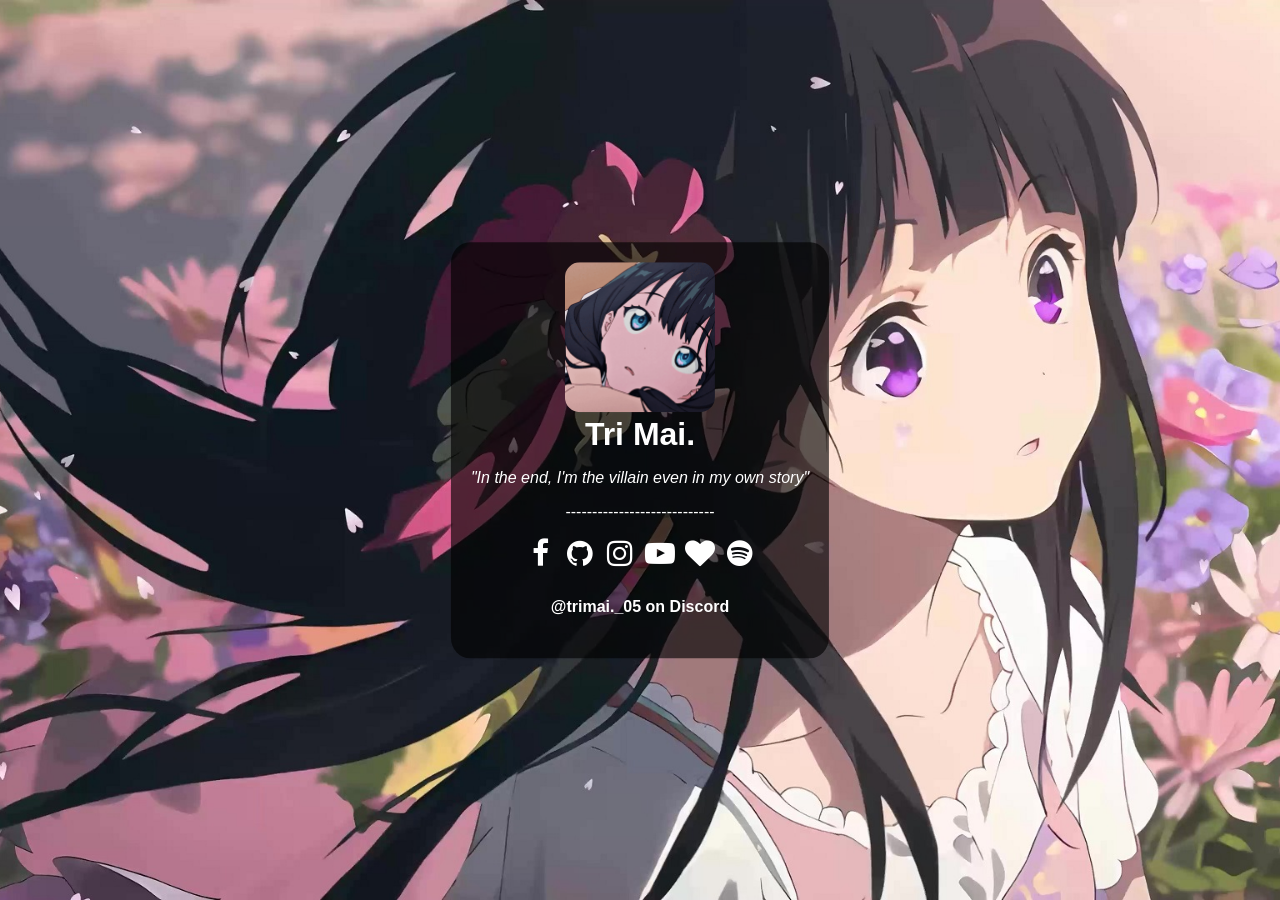
==== index.html @ eb4e277a "Update index.html" ====
<!DOCTYPE html>

<html lang="vi">
<head>
	<meta charset="utf-8">
<title>Yabzera</title>
<link rel="stylesheet" href="css.css">
<link rel="stylesheet" href="https://cdnjs.cloudflare.com/ajax/libs/font-awesome/4.7.0/css/font-awesome.min.css" integrity="sha512-SfTiTlX6kk+qitfevl/7LibUOeJWlt9rbyDn92a1DqWOw9vWG2MFoays0sgObmWazO5BQPiFucnnEAjpAB+/Sw==" crossorigin="anonymous" referrerpolicy="no-referrer" />
<link rel="shortcut icon" type="image/jpg" href="img/smallavatar.jpg"/>
<script defer src="app.js"></script>
</style>
</head>
<body>
<div class="background-img"></div>
<section class="hidden">
<div class="background-text">
<img class="img" src="img/nextavatar.gif">
	
	<h1>Tri Mai.</h1>
	<i><p>"In the end, I'm the villain even in my own story"</p></i>

 <p>----------------------------</p>
<div class="icon">
 <a href="https://www.facebook.com/trimai05/" target="_blank">
  <i class="fa fa-facebook-f"></i> 
<a href="https://github.com/walshiiro" target="_blank">
  <i class="fa fa-github"></i>
<a href=https://www.instagram.com/zyzmaimai/  target="_blank">
  <i class="fa fa-instagram" aria-hidden="true"></i> 
<a href="https://www.youtube.com/channel/UCiNPiHEm3Jawy6EPqiEd1CA" target="_blank">
	<i class="fa fa-youtube-play" aria-hidden="true"></i>
<a href="https://locket.camera/links/tyBfSa8Z4SJ3uBZj9 " target="_blank">
	<i class="fa fa-solid fa-heart" aria-hidden="true"></i>
<a href="https://open.spotify.com/playlist/7wI4VOj7EimKePpDlvzams?si=4a6b3b8f271b4c1f" target="blank">
	<i class="fa fa-spotify"></i>
</a>

</div>
<h4>@trimai._05 on Discord</h4>
</div>
</section>
</body>
</html>
---- css.css ----
*{

	box-sizing: border-box;
	font-family: 'Poppins', sans-serif;
}
body,html{
	height: 100%;
	margin: 0;
	padding: 0;
	
	color: #fff;
	place-items: center;
  background: linear-gradient(315deg, #ffffff 0%, #d7e1ec 74%);

	
}
.img {
    border-radius: 10%;
    width: 150px;
    height: 150px;
   
}
h1
{
	font-size: 200%;
	margin: 0;
}
.background-img
{
	background-image:url(img/wallpaper2.jpg) ;
	-webkit-background-size: cover;
	background-size: cover;
	background-repeat: no-repeat;
	background-position: center center;
	height: 100%;
	
	


}
.background-text
{
	border-radius: 5%;
    background-color: #000000a0;
    padding: 20px;
    position: absolute;
    margin: auto;
    left: 50%;
    top: 50%;
    transform: translate(-50%, -50%);
    text-align: center;
;
}
.icon {
 
 display: flex;
 justify-content: center;
 align-items: center;

}
a 
{
  height: 40px;
  width: 40px;
  font-size: 30px;
  
  color: white;
}
a:hover { color:  #ccffcc; }
h4:hover{ color:  #ccffcc
; }
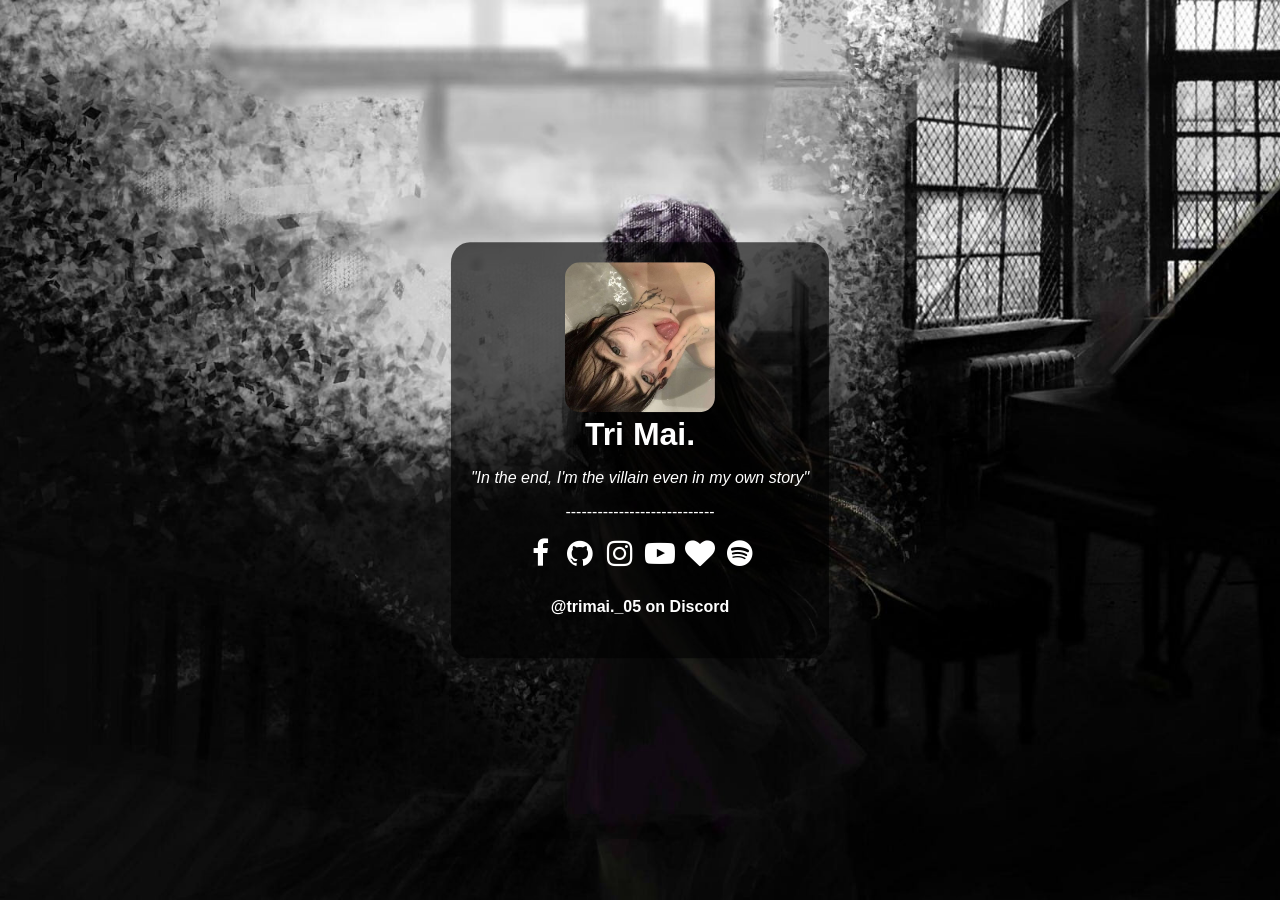
==== commit 1d15ecf0: "Update index.html" ====
--- a/index.html
+++ b/index.html
@@ -3,7 +3,7 @@
 <html lang="vi">
 <head>
 	<meta charset="utf-8">
-<title>Yabzera</title>
+<title>tri</title>
 <link rel="stylesheet" href="css.css">
 <link rel="stylesheet" href="https://cdnjs.cloudflare.com/ajax/libs/font-awesome/4.7.0/css/font-awesome.min.css" integrity="sha512-SfTiTlX6kk+qitfevl/7LibUOeJWlt9rbyDn92a1DqWOw9vWG2MFoays0sgObmWazO5BQPiFucnnEAjpAB+/Sw==" crossorigin="anonymous" referrerpolicy="no-referrer" />
 <link rel="shortcut icon" type="image/jpg" href="img/smallavatar.jpg"/>
@@ -14,7 +14,7 @@
 <div class="background-img"></div>
 <section class="hidden">
 <div class="background-text">
-<img class="img" src="img/nextavatar.gif">
+<img class="img" src="img/pic1.jpg">
 	
 	<h1>Tri Mai.</h1>
 	<i><p>"In the end, I'm the villain even in my own story"</p></i>
--- a/css.css
+++ b/css.css
@@ -27,7 +27,7 @@
 }
 .background-img
 {
-	background-image:url(img/wallpaper2.jpg) ;
+	background-image:url(img/wallpaper3.jpg) ;
 	-webkit-background-size: cover;
 	background-size: cover;
 	background-repeat: no-repeat;
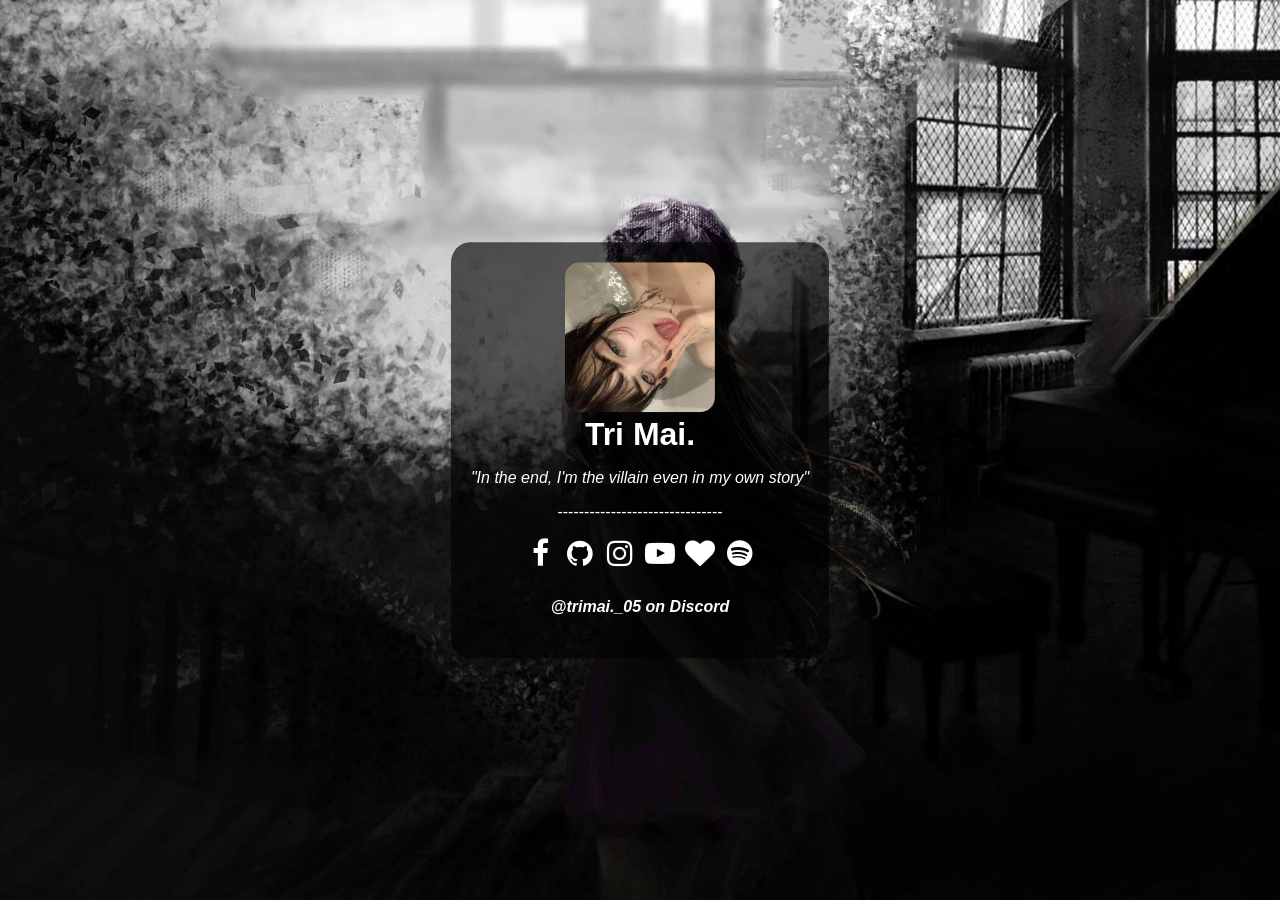
==== commit 8abc7377: "Update index.html" ====
--- a/index.html
+++ b/index.html
@@ -19,7 +19,7 @@
 	<h1>Tri Mai.</h1>
 	<i><p>"In the end, I'm the villain even in my own story"</p></i>
 
- <p>----------------------------</p>
+ <p>-------------------------------</p>
 <div class="icon">
  <a href="https://www.facebook.com/trimai05/" target="_blank">
   <i class="fa fa-facebook-f"></i> 
@@ -36,7 +36,7 @@
 </a>
 
 </div>
-<h4>@trimai._05 on Discord</h4>
+<i><h4>@trimai._05 on Discord</h4></i>
 </div>
 </section>
 </body>
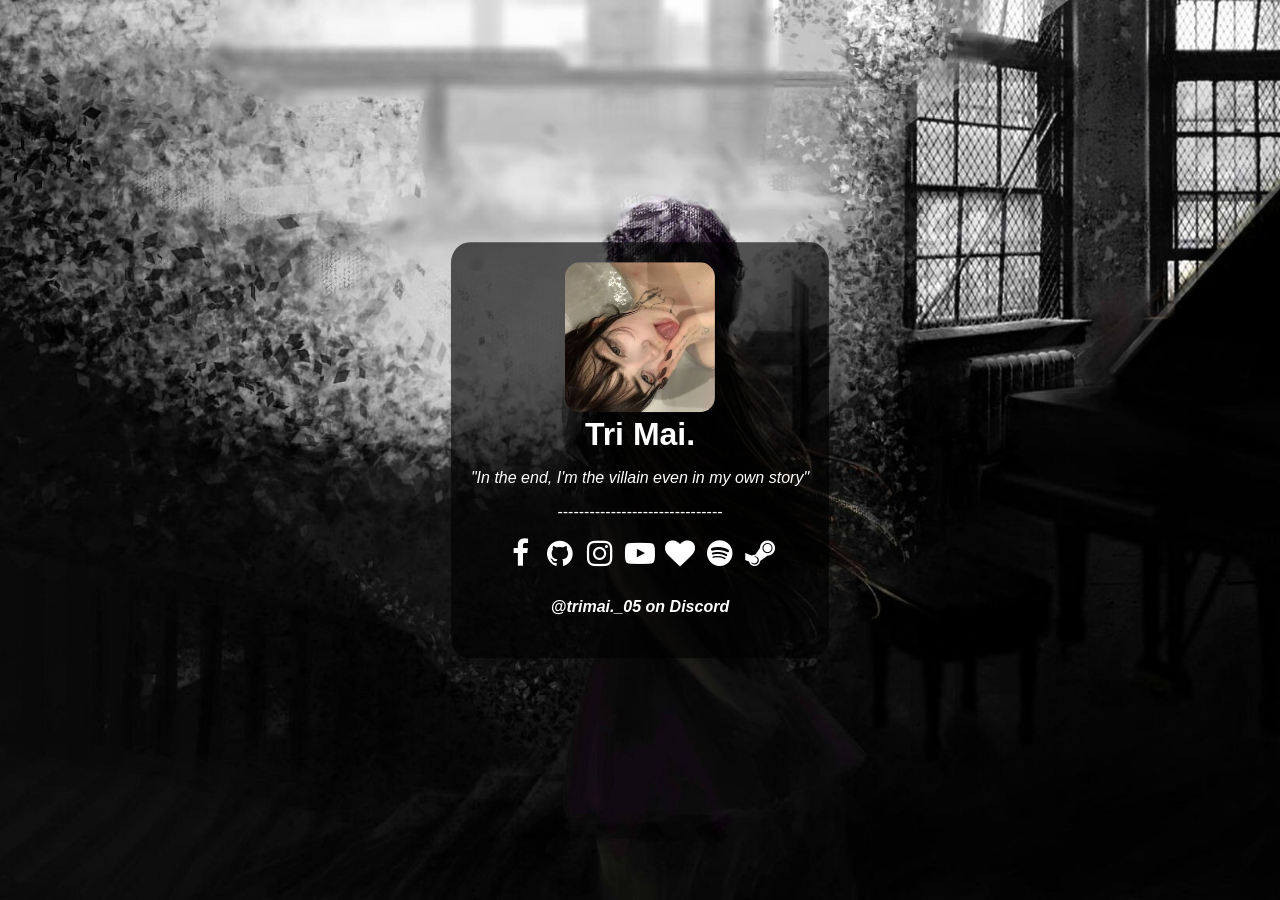
==== commit 2700b8d7: "Update index.html" ====
--- a/index.html
+++ b/index.html
@@ -6,7 +6,7 @@
 <title>tri</title>
 <link rel="stylesheet" href="css.css">
 <link rel="stylesheet" href="https://cdnjs.cloudflare.com/ajax/libs/font-awesome/4.7.0/css/font-awesome.min.css" integrity="sha512-SfTiTlX6kk+qitfevl/7LibUOeJWlt9rbyDn92a1DqWOw9vWG2MFoays0sgObmWazO5BQPiFucnnEAjpAB+/Sw==" crossorigin="anonymous" referrerpolicy="no-referrer" />
-<link rel="shortcut icon" type="image/jpg" href="img/smallavatar.jpg"/>
+<link rel="shortcut icon" type="image/jpg" href="img/icon1.jpg"/>
 <script defer src="app.js"></script>
 </style>
 </head>
@@ -33,6 +33,10 @@
 	<i class="fa fa-solid fa-heart" aria-hidden="true"></i>
 <a href="https://open.spotify.com/playlist/7wI4VOj7EimKePpDlvzams?si=4a6b3b8f271b4c1f" target="blank">
 	<i class="fa fa-spotify"></i>
+<a href="https://steamcommunity.com/id/flucc/" target="blank">
+	<i class="fa fa-steam" aria-hidden="true"></i>
+
+
 </a>
 
 </div>
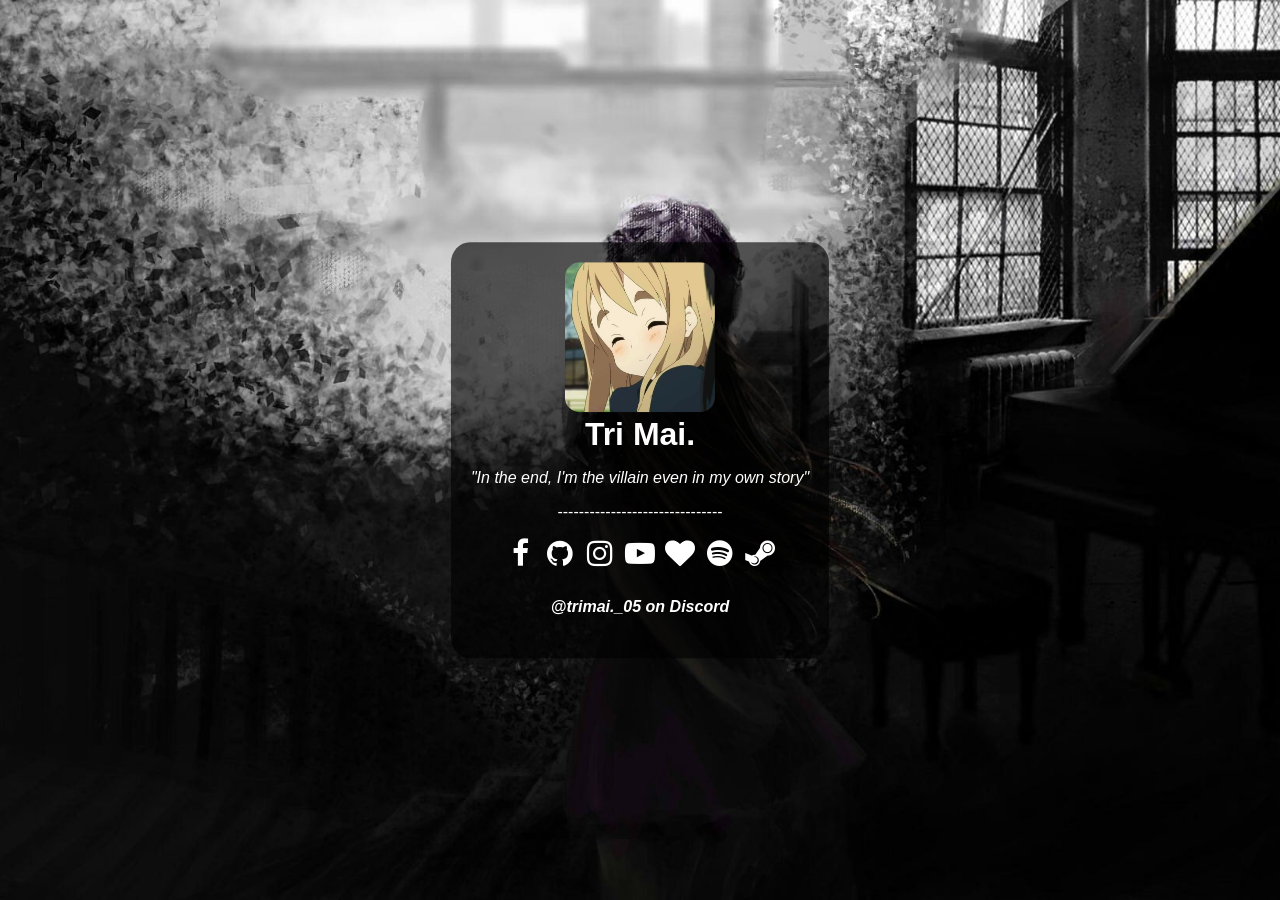
==== commit f6eaa606: "Update index.html" ====
--- a/index.html
+++ b/index.html
@@ -14,7 +14,7 @@
 <div class="background-img"></div>
 <section class="hidden">
 <div class="background-text">
-<img class="img" src="img/pic1.jpg">
+<img class="img" src="img/avt.jpg">
 	
 	<h1>Tri Mai.</h1>
 	<i><p>"In the end, I'm the villain even in my own story"</p></i>
--- a/css.css
+++ b/css.css
@@ -28,11 +28,11 @@
 .background-img
 {
 	background-image:url(img/wallpaper3.jpg) ;
-	-webkit-background-size: cover;
-	background-size: cover;
-	background-repeat: no-repeat;
-	background-position: center center;
-	height: 100%;
+	width: 100vw; 
+  height: 100vh; 
+  background-size: cover; 
+  background-position: center; 
+  background-repeat: no-repeat;
 	
 	
 
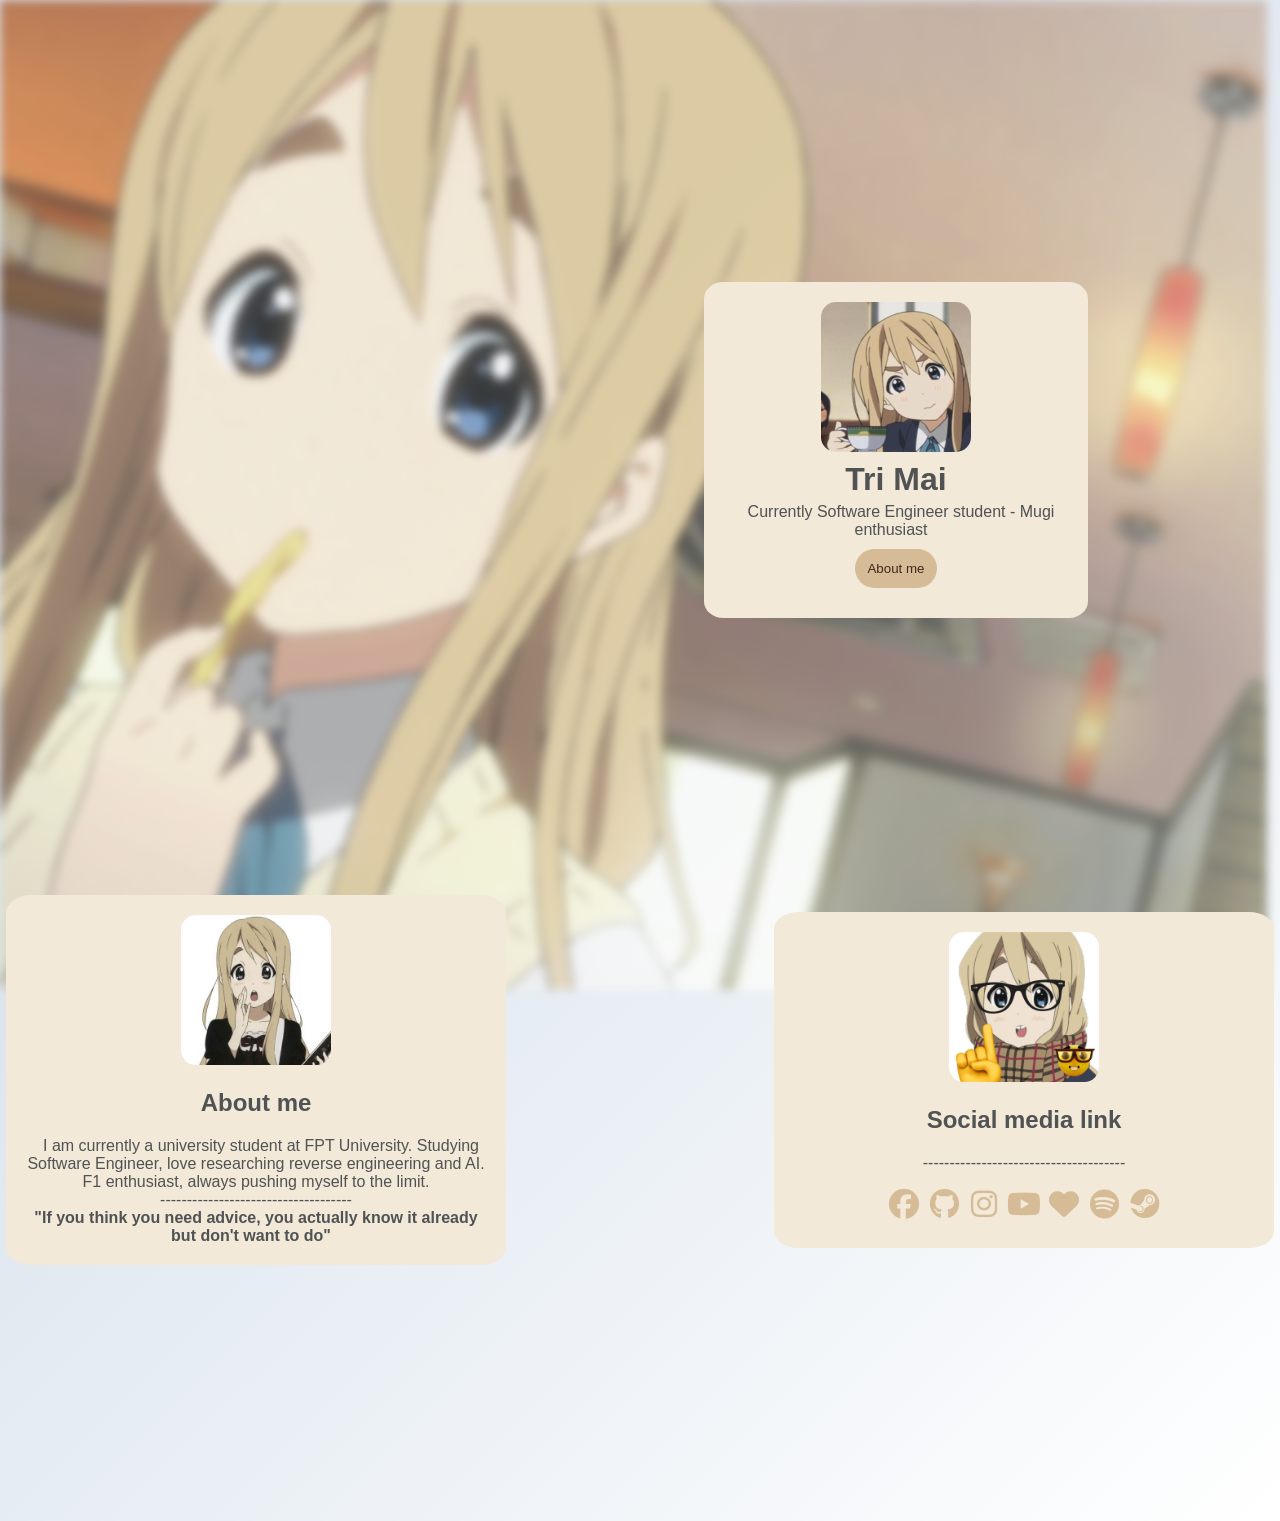
==== commit 45fece3b: "Update new Ui" ====
--- a/index.html
+++ b/index.html
@@ -1,47 +1,60 @@
 <!DOCTYPE html>
-
-<html lang="vi">
-<head>
-	<meta charset="utf-8">
-<title>tri</title>
-<link rel="stylesheet" href="css.css">
-<link rel="stylesheet" href="https://cdnjs.cloudflare.com/ajax/libs/font-awesome/4.7.0/css/font-awesome.min.css" integrity="sha512-SfTiTlX6kk+qitfevl/7LibUOeJWlt9rbyDn92a1DqWOw9vWG2MFoays0sgObmWazO5BQPiFucnnEAjpAB+/Sw==" crossorigin="anonymous" referrerpolicy="no-referrer" />
-<link rel="shortcut icon" type="image/jpg" href="img/icon1.jpg"/>
-<script defer src="app.js"></script>
-</style>
-</head>
-<body>
-<div class="background-img"></div>
-<section class="hidden">
-<div class="background-text">
-<img class="img" src="img/avt.jpg">
-	
-	<h1>Tri Mai.</h1>
-	<i><p>"In the end, I'm the villain even in my own story"</p></i>
-
- <p>-------------------------------</p>
-<div class="icon">
- <a href="https://www.facebook.com/trimai05/" target="_blank">
-  <i class="fa fa-facebook-f"></i> 
-<a href="https://github.com/walshiiro" target="_blank">
-  <i class="fa fa-github"></i>
-<a href=https://www.instagram.com/zyzmaimai/  target="_blank">
-  <i class="fa fa-instagram" aria-hidden="true"></i> 
-<a href="https://www.youtube.com/channel/UCiNPiHEm3Jawy6EPqiEd1CA" target="_blank">
-	<i class="fa fa-youtube-play" aria-hidden="true"></i>
-<a href="https://locket.camera/links/tyBfSa8Z4SJ3uBZj9 " target="_blank">
-	<i class="fa fa-solid fa-heart" aria-hidden="true"></i>
-<a href="https://open.spotify.com/playlist/7wI4VOj7EimKePpDlvzams?si=4a6b3b8f271b4c1f" target="blank">
-	<i class="fa fa-spotify"></i>
-<a href="https://steamcommunity.com/id/flucc/" target="blank">
-	<i class="fa fa-steam" aria-hidden="true"></i>
-
-
-</a>
-
-</div>
-<i><h4>@trimai._05 on Discord</h4></i>
-</div>
-</section>
-</body>
+<html>
+    <head>
+        <meta charset="utf-8" />
+        <title>Tri Mai</title>
+        <link rel="shortcut icon" href="img/y.png"/>
+        <link rel="stylesheet" href="style.css">
+        <link rel="stylesheet" href="https://cdnjs.cloudflare.com/ajax/libs/font-awesome/6.7.1/css/all.min.css" integrity="sha512-5Hs3dF2AEPkpNAR7UiOHba+lRSJNeM2ECkwxUIxC1Q/FLycGTbNapWXB4tP889k5T5Ju8fs4b1P5z/iB4nMfSQ==" crossorigin="anonymous" referrerpolicy="no-referrer" />        
+    </head>
+    <body>
+        <div class="background"></div>
+        <div class="infoBox">
+            <img src="img/avt.png" class="infoBox__img">
+            <h2 class="infoBox__name">Tri Mai</h2>
+            <a class="infoBox__msg">Currently Software Engineer student - Mugi enthusiast</a>
+            <div class="infoBox__Btn">
+                <button class="btn__aboutme" id="scrollToAboutMe">About me</button> 
+            </div>
+        </div>
+        <div class="aboutmeBox" id="aboutMeSection">
+            <img src="img/image.png" class="infoBox__img"> 
+            <h2 class="aboutmeBox__Begin">About me</h2>           
+            <a class="infoBox__msg">
+                I am currently a university student at FPT University. Studying Software Engineer, 
+                love researching reverse engineering and AI. F1 enthusiast, always pushing myself to the limit.
+                <br />------------------------------------
+                <br /><b>"If you think you need advice, you actually know it already but don't want to do"</b>
+            </a>
+        </div>
+        <div class="socialLinkBox">
+            <img src="img/avt1.jpg" class="infoBox__img"> 
+            <h2 class="aboutmeBox__Begin">Social media link</h2>
+            <p>--------------------------------------</p>
+            <div class="icon">
+                <a class="socialLinkBox__icon" href="https://www.facebook.com/100090675770318" target="_blank">
+                    <i class="fa-brands fa-facebook"></i>   
+                </a>
+                <a class="socialLinkBox__icon" href="https://github.com/walshiiro" target="_blank">
+                    <i class="fa-brands fa-github"></i>
+                </a>
+                <a class="socialLinkBox__icon" href="https://www.instagram.com/zyzmaimai/" target="_blank">
+                    <i class="fa-brands fa-instagram"></i>
+                </a>
+                <a class="socialLinkBox__icon" href="https://www.youtube.com/channel/UCiNPiHEm3Jawy6EPqiEd1CA" target="_blank">
+                    <i class="fa-brands fa-youtube"></i>
+                </a>
+                <a class="socialLinkBox__icon" href="https://locket.camera/links/tyBfSa8Z4SJ3uBZj9" target="_blank">
+                    <i class="fa fa-solid fa-heart" aria-hidden="true"></i>
+                </a>
+                <a class="socialLinkBox__icon" href="https://open.spotify.com/playlist/7wI4VOj7EimKePpDlvzams?si=4a6b3b8f271b4c1f" target="_blank">
+                    <i class="fa-brands fa-spotify"></i>
+                </a>
+                <a class="socialLinkBox__icon" href="https://steamcommunity.com/id/flucc/" target="_blank">
+                    <i class="fa-brands fa-steam"></i>
+                </a>
+            </div>           
+        </div>
+        <script src="script.js"></script>
+    </body>
 </html>
--- a/style.css
+++ b/style.css
@@ -0,0 +1,155 @@
+*{
+
+	box-sizing: border-box;
+	font-family: 'Poppins', sans-serif;
+}
+body,html{
+	height: 130%;
+ 
+	margin: 0;
+	padding: 0;
+	color: #fff;
+	place-items: center;
+  background: linear-gradient(315deg, #ffffff 0%, #d7e1ec 74%);
+
+	
+}
+.background
+{
+    background-image: url(img/bg.jpg);
+    filter: blur(8px);
+    -webkit-filter: blur(5px);
+    width: 99vw;
+    height: 100vh;
+    opacity: 0.8;
+    background-attachment: fixed;
+    background-position: center; 
+    background-repeat: no-repeat;
+    min-height: 100%;
+
+}
+
+.infoBox
+{
+    border-radius: 5%;
+    background-color: #f2e9d8;
+    
+    color: #505253;
+    padding: 20px;
+    position: absolute;
+    margin: auto;
+    left: 70%;
+    top: 50%;
+    transform: translate(-50%, -50%);
+    text-align: center;
+}
+
+.infoBox__name
+{
+    font-size: 200%;
+
+    margin: 5px;
+
+}
+.infoBox__img
+{
+    border-radius: 10%;
+    
+    height: 150px;
+    width: 150px;
+ display: absolute;
+ justify-content: center;
+ align-items: center;
+}
+.infoBox__msg
+{
+    text-align: center;
+    max-width: 200px;
+    margin: 10px;
+}
+
+.infoBox__btn 
+{
+    padding-top: 10px;
+    align-items: center;
+    display: absolute;
+    justify-content: center;
+}
+.btn__aboutme
+{
+    display: inline-flex;
+    position: relative;
+    text-decoration: none;
+    background-color: #d5bb96;
+    border: none;
+    color:#43271d;
+    font-weight: 100;
+    padding: 12px 12px;
+    margin: 10px;
+    border-radius: 50px;
+    outline: none;
+    cursor: pointer;
+    align-content: center;
+    transition: opacity 0.5s ease;
+    
+
+
+}
+
+.btn__aboutme:hover
+{
+    opacity: 0.6;
+}
+
+.aboutmeBox
+{
+    border-radius: 5%;
+    background-color: #f2e9d8;
+    
+    color: #505253;
+    padding: 20px;
+    position: absolute;
+    width: 500px;
+    margin: auto;
+    left: 20%;
+    top: 120%;
+
+    transform: translate(-50%, -50%);
+    text-align: center;
+}
+
+.socialLinkBox
+{
+    border-radius: 5%;
+    background-color: #f2e9d8;
+    
+    color: #505253;
+    padding: 20px;
+    position: absolute;
+    width: 500px;
+    margin: auto;
+    left: 80%;
+    top: 120%;
+
+    transform: translate(-50%, -50%);
+    text-align: center;
+}
+.icon {
+ 
+    display: flex;
+    justify-content: center;
+    align-items: center;
+   
+   }
+.socialLinkBox__icon
+{
+    height: 40px;
+    width: 40px;
+    font-size: 30px;
+    
+    color: #d5bb96;
+    transition: opacity 0.5s ease;
+}
+.socialLinkBox__icon:hover{
+    opacity: 0.7;
+}
